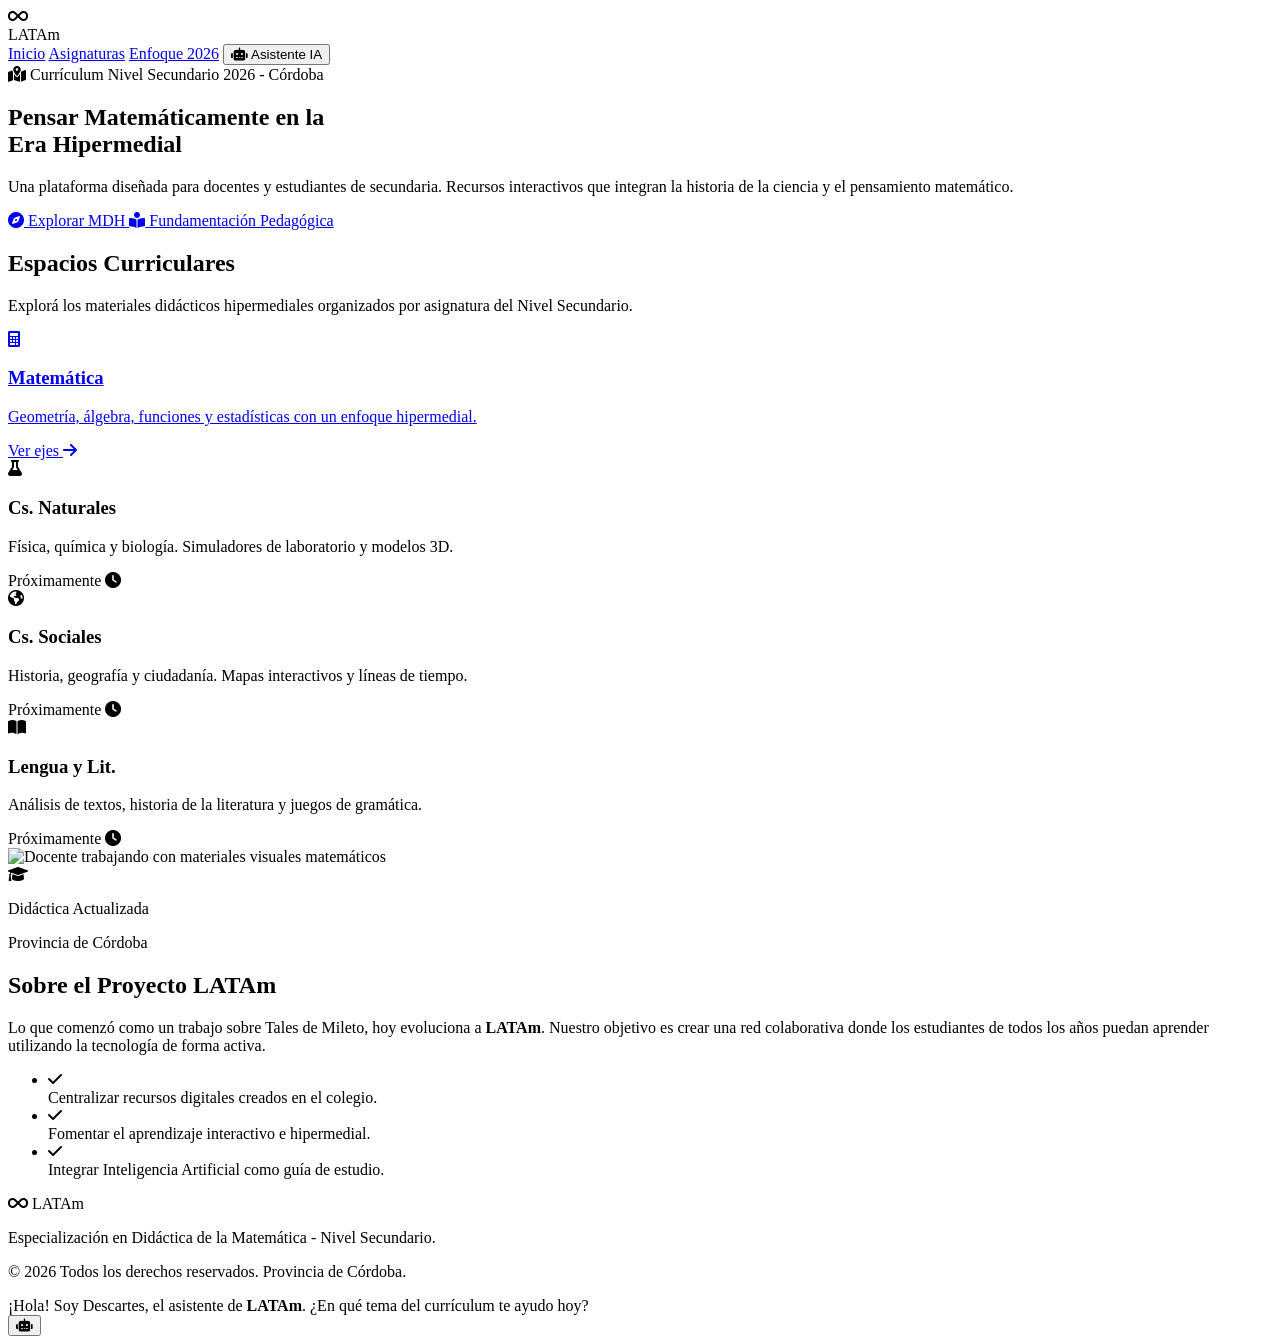
==== index.html @ 1d9d23b7 "Initial commit of LATAm project" ====
<!DOCTYPE html>
<html lang="es">
<head>
    <meta charset="UTF-8">
    <meta name="viewport" content="width=device-width, initial-scale=1.0">
    <title>LATAm - Didáctica de la Matemática 2026</title>
    <script src="https://cdn.tailwindcss.com"></script>
    <link href="https://cdnjs.cloudflare.com/ajax/libs/font-awesome/6.0.0/css/all.min.css" rel="stylesheet">
    <link href="https://fonts.googleapis.com/css2?family=Outfit:wght@400;600;700&family=Inter:wght@400;500&display=swap" rel="stylesheet">
    <script>
        tailwind.config = {
            theme: {
                extend: {
                    fontFamily: {
                        sans: ['Inter', 'sans-serif'],
                        heading: ['Outfit', 'sans-serif'],
                    },
                    colors: {
                        primary: '#6366f1', // Indigo custom
                        secondary: '#f43f5e', // Rose custom
                        dark: '#0f172a',
                        light: '#f8fafc'
                    }
                }
            }
        }
    </script>
    <style>
        html { scroll-behavior: smooth; }
        .glass-nav {
            background: transparent;
            border-bottom: 1px solid transparent;
            transition: all 0.3s ease;
        }
        .glass-nav.scrolled {
            background: rgba(255, 255, 255, 0.9);
            backdrop-filter: blur(12px);
            border-bottom: 1px solid rgba(0,0,0,0.05);
            box-shadow: 0 4px 6px -1px rgba(0, 0, 0, 0.05);
        }
        .chat-bubble {
            animation: float 3s ease-in-out infinite;
        }
        @keyframes float {
            0% { transform: translateY(0px); }
            50% { transform: translateY(-10px); }
            100% { transform: translateY(0px); }
        }
        /* Custom Scrollbar */
        ::-webkit-scrollbar { width: 8px; }
        ::-webkit-scrollbar-track { background: #f8fafc; }
        ::-webkit-scrollbar-thumb { background: #cbd5e1; border-radius: 4px; }
        ::-webkit-scrollbar-thumb:hover { background: #94a3b8; }
        
        /* Scroll Animations */
        .animate-on-scroll {
            opacity: 0;
            transform: translateY(20px);
            transition: opacity 0.7s ease-out, transform 0.7s ease-out;
        }
        .animate-on-scroll.is-visible {
            opacity: 1;
            transform: translateY(0);
        }
        .delay-100 { transition-delay: 100ms; }
        .delay-200 { transition-delay: 200ms; }
        .delay-300 { transition-delay: 300ms; }
    </style>
</head>
<body class="bg-slate-50 text-slate-800 font-sans antialiased">

    <!-- Navegación -->
    <nav class="fixed w-full z-50 glass-nav transition-all duration-300">
        <div class="max-w-7xl mx-auto px-4 sm:px-6 lg:px-8">
            <div class="flex justify-between h-20 items-center">
                <div class="flex-shrink-0 flex items-center gap-2 cursor-pointer">
                    <div class="w-10 h-10 bg-primary rounded-lg flex items-center justify-center text-white font-heading font-bold text-xl shadow-md">
                        <i class="fa-solid fa-infinity text-lg"></i>
                    </div>
                    <span class="font-heading font-bold text-2xl tracking-tight text-dark">LAT<span class="text-primary">Am</span></span>
                </div>
                <div class="hidden md:flex space-x-8 items-center">
                    <a href="#inicio" class="text-slate-600 hover:text-primary font-medium transition">Inicio</a>
                    <a href="#asignaturas" class="text-slate-600 hover:text-primary font-medium transition">Asignaturas</a>
                    <a href="#nosotros" class="text-slate-600 hover:text-primary font-medium transition">Enfoque 2026</a>
                    <button class="bg-primary hover:bg-primary/90 text-white px-5 py-2.5 rounded-full font-medium transition shadow-lg shadow-indigo-200/50 flex items-center gap-2">
                        <i class="fa-solid fa-robot"></i> Asistente IA
                    </button>
                </div>
            </div>
        </div>
    </nav>

    <!-- Hero Section -->
    <section id="inicio" class="pt-32 pb-20 lg:pt-40 lg:pb-28 bg-gradient-to-br from-indigo-50 via-white to-rose-50">
        <div class="max-w-7xl mx-auto px-4 sm:px-6 lg:px-8 text-center relative animate-on-scroll">
            <span class="inline-block py-1 px-4 rounded-full bg-indigo-100/80 text-primary font-semibold text-sm mb-6 border border-indigo-200 backdrop-blur-sm">
                <i class="fa-solid fa-map-location-dot mr-2"></i> Currículum Nivel Secundario 2026 - Córdoba
            </span>
            <h1 class="text-5xl md:text-7xl font-heading font-bold text-dark mb-6 leading-tight tracking-tight">
                Pensar Matemáticamente en la <br>
                <span class="text-transparent bg-clip-text bg-gradient-to-r from-primary to-secondary">Era Hipermedial</span>
            </h1>
            <p class="mt-6 text-lg md:text-xl text-slate-600 max-w-3xl mx-auto mb-10 leading-relaxed">
                Una plataforma diseñada para docentes y estudiantes de secundaria. Recursos interactivos que integran la historia de la ciencia y el pensamiento matemático.
            </p>
            <div class="flex flex-col sm:flex-row justify-center gap-4">
                <a href="#asignaturas" class="bg-primary text-white px-8 py-3.5 rounded-xl font-medium hover:bg-primary/90 transition-all shadow-xl shadow-primary/30 flex items-center justify-center gap-2 hover:-translate-y-0.5">
                    <i class="fa-solid fa-compass"></i> Explorar MDH
                </a>
                <a href="#nosotros" class="bg-white text-slate-700 border border-slate-200 px-8 py-3.5 rounded-xl font-medium hover:bg-slate-50 transition-all shadow-sm flex items-center justify-center gap-2 hover:-translate-y-0.5">
                    <i class="fa-solid fa-book-open-reader"></i> Fundamentación Pedagógica
                </a>
            </div>
        </div>
    </section>

    <!-- Espacios Curriculares Grid -->
    <section id="asignaturas" class="py-24 bg-white relative">
        <div class="absolute top-0 left-0 w-full h-full bg-[radial-gradient(#e5e7eb_1px,transparent_1px)] [background-size:16px_16px] opacity-30"></div>
        <div class="max-w-7xl mx-auto px-4 sm:px-6 lg:px-8 relative z-10">
            <div class="text-center mb-16 animate-on-scroll">
                <h2 class="text-3xl md:text-4xl font-heading font-bold text-dark mb-4">Espacios Curriculares</h2>
                <p class="text-slate-600 max-w-2xl mx-auto text-lg">Explorá los materiales didácticos hipermediales organizados por asignatura del Nivel Secundario.</p>
            </div>
            
            <div class="grid grid-cols-1 md:grid-cols-2 lg:grid-cols-4 gap-6">
                <!-- Card 1: Matemática -->
                <a href="matematica.html" class="block group bg-white rounded-2xl border border-slate-200 p-6 hover:shadow-2xl hover:shadow-indigo-500/10 transition-all duration-300 hover:-translate-y-1 animate-on-scroll">
                    <div class="w-14 h-14 bg-indigo-50 text-primary rounded-2xl flex items-center justify-center text-2xl mb-4 group-hover:scale-110 group-hover:rotate-3 transition-transform">
                        <i class="fa-solid fa-calculator"></i>
                    </div>
                    <h3 class="text-xl font-heading font-bold text-dark mb-2">Matemática</h3>
                    <p class="text-slate-600 mb-4 text-sm leading-relaxed">Geometría, álgebra, funciones y estadísticas con un enfoque hipermedial.</p>
                    <span class="text-primary font-semibold text-sm flex items-center gap-1 group-hover:gap-2 transition-all">Ver ejes <i class="fa-solid fa-arrow-right"></i></span>
                </a>

                <!-- Card 2: Ciencias Naturales -->
                <div class="block group bg-white rounded-2xl border border-slate-200 p-6 hover:shadow-2xl hover:shadow-emerald-500/10 transition-all duration-300 hover:-translate-y-1 cursor-pointer animate-on-scroll delay-100">
                    <div class="w-14 h-14 bg-emerald-50 text-emerald-600 rounded-2xl flex items-center justify-center text-2xl mb-4 group-hover:scale-110 group-hover:rotate-3 transition-transform">
                        <i class="fa-solid fa-flask"></i>
                    </div>
                    <h3 class="text-xl font-heading font-bold text-dark mb-2">Cs. Naturales</h3>
                    <p class="text-slate-600 mb-4 text-sm leading-relaxed">Física, química y biología. Simuladores de laboratorio y modelos 3D.</p>
                    <span class="text-emerald-600 font-semibold text-sm flex items-center gap-1 group-hover:gap-2 transition-all">Próximamente <i class="fa-solid fa-clock"></i></span>
                </div>

                <!-- Card 3: Ciencias Sociales -->
                <div class="block group bg-white rounded-2xl border border-slate-200 p-6 hover:shadow-2xl hover:shadow-amber-500/10 transition-all duration-300 hover:-translate-y-1 cursor-pointer animate-on-scroll delay-200">
                    <div class="w-14 h-14 bg-amber-50 text-amber-600 rounded-2xl flex items-center justify-center text-2xl mb-4 group-hover:scale-110 group-hover:rotate-3 transition-transform">
                        <i class="fa-solid fa-earth-americas"></i>
                    </div>
                    <h3 class="text-xl font-heading font-bold text-dark mb-2">Cs. Sociales</h3>
                    <p class="text-slate-600 mb-4 text-sm leading-relaxed">Historia, geografía y ciudadanía. Mapas interactivos y líneas de tiempo.</p>
                    <span class="text-amber-600 font-semibold text-sm flex items-center gap-1 group-hover:gap-2 transition-all">Próximamente <i class="fa-solid fa-clock"></i></span>
                </div>

                <!-- Card 4: Lengua y Literatura -->
                <div class="block group bg-white rounded-2xl border border-slate-200 p-6 hover:shadow-2xl hover:shadow-rose-500/10 transition-all duration-300 hover:-translate-y-1 cursor-pointer animate-on-scroll delay-300">
                    <div class="w-14 h-14 bg-rose-50 text-secondary rounded-2xl flex items-center justify-center text-2xl mb-4 group-hover:scale-110 group-hover:rotate-3 transition-transform">
                        <i class="fa-solid fa-book-open"></i>
                    </div>
                    <h3 class="text-xl font-heading font-bold text-dark mb-2">Lengua y Lit.</h3>
                    <p class="text-slate-600 mb-4 text-sm leading-relaxed">Análisis de textos, historia de la literatura y juegos de gramática.</p>
                    <span class="text-secondary font-semibold text-sm flex items-center gap-1 group-hover:gap-2 transition-all">Próximamente <i class="fa-solid fa-clock"></i></span>
                </div>
            </div>
        </div>
    </section>

    <!-- Nosotros Section -->
    <section id="nosotros" class="py-24 bg-slate-50 border-t border-b border-slate-200">
        <div class="max-w-7xl mx-auto px-4 sm:px-6 lg:px-8">
            <div class="flex flex-col lg:flex-row items-center gap-16">
                <div class="lg:w-1/2 animate-on-scroll">
                    <div class="relative">
                        <img src="https://images.unsplash.com/photo-1596496050827-8299e0220de1?ixlib=rb-4.0.3&auto=format&fit=crop&w=800&q=80" alt="Docente trabajando con materiales visuales matemáticos" class="rounded-2xl shadow-2xl border-4 border-white">
                        <div class="absolute -bottom-6 -right-6 bg-white p-6 rounded-2xl shadow-xl border border-slate-100">
                            <div class="flex items-center gap-4">
                                <div class="text-secondary text-4xl"><i class="fa-solid fa-graduation-cap"></i></div>
                                <div>
                                    <p class="font-heading font-bold text-dark text-lg">Didáctica Actualizada</p>
                                    <p class="text-slate-500 text-sm">Provincia de Córdoba</p>
                                </div>
                            </div>
                        </div>
                    </div>
                </div>
                <div class="lg:w-1/2 animate-on-scroll delay-200">
                    <h2 class="text-3xl md:text-4xl font-heading font-bold text-dark mb-6">Sobre el Proyecto LATAm</h2>
                    <p class="text-slate-600 mb-6 text-lg leading-relaxed">
                        Lo que comenzó como un trabajo sobre Tales de Mileto, hoy evoluciona a <strong>LATAm</strong>. Nuestro objetivo es crear una red colaborativa donde los estudiantes de todos los años puedan aprender utilizando la tecnología de forma activa.
                    </p>
                    <ul class="space-y-4 mb-8">
                        <li class="flex items-start gap-3">
                            <div class="mt-1 w-6 h-6 rounded-full bg-primary/10 flex items-center justify-center flex-shrink-0">
                                <i class="fa-solid fa-check text-primary text-xs"></i>
                            </div>
                            <span class="text-slate-700">Centralizar recursos digitales creados en el colegio.</span>
                        </li>
                        <li class="flex items-start gap-3">
                            <div class="mt-1 w-6 h-6 rounded-full bg-primary/10 flex items-center justify-center flex-shrink-0">
                                <i class="fa-solid fa-check text-primary text-xs"></i>
                            </div>
                            <span class="text-slate-700">Fomentar el aprendizaje interactivo e hipermedial.</span>
                        </li>
                        <li class="flex items-start gap-3">
                            <div class="mt-1 w-6 h-6 rounded-full bg-primary/10 flex items-center justify-center flex-shrink-0">
                                <i class="fa-solid fa-check text-primary text-xs"></i>
                            </div>
                            <span class="text-slate-700">Integrar Inteligencia Artificial como guía de estudio.</span>
                        </li>
                    </ul>
                </div>
            </div>
        </div>
    </section>

    <!-- Footer -->
    <footer class="bg-dark text-slate-400 py-12 border-t border-slate-800">
        <div class="max-w-7xl mx-auto px-4 sm:px-6 lg:px-8 text-center">
            <div class="flex justify-center items-center gap-2 mb-4">
                <i class="fa-solid fa-infinity text-primary text-xl"></i>
                <span class="font-heading font-bold text-xl text-white">LAT<span class="text-primary">Am</span></span>
            </div>
            <p class="mb-4">Especialización en Didáctica de la Matemática - Nivel Secundario.</p>
            <p class="text-sm text-slate-500">© 2026 Todos los derechos reservados. Provincia de Córdoba.</p>
        </div>
    </footer>

    <!-- Floating AI Widget -->
    <div class="fixed bottom-6 right-6 flex flex-col items-end z-50 chat-bubble">
        <div id="chat-msg" class="bg-white p-4 rounded-2xl shadow-xl mb-3 text-sm font-medium text-slate-700 border border-slate-100 max-w-xs relative leading-relaxed transition-all duration-300 origin-bottom-right">
            ¡Hola! Soy Descartes, el asistente de <strong>LATAm</strong>. ¿En qué tema del currículum te ayudo hoy?
            <div class="absolute -bottom-2 right-6 w-4 h-4 bg-white border-b border-r border-slate-100 transform rotate-45"></div>
        </div>
        <button id="chat-btn" class="w-14 h-14 bg-gradient-to-tr from-primary to-secondary rounded-full flex items-center justify-center text-white text-2xl shadow-xl hover:scale-110 transition-transform hover:shadow-primary/40 focus:outline-none">
            <i class="fa-solid fa-robot"></i>
        </button>
    </div>

    <script>
        // Intersection Observer for scroll animations
        const observerOptions = { root: null, rootMargin: '0px', threshold: 0.1 };
        const observer = new IntersectionObserver((entries, obs) => {
            entries.forEach(entry => {
                if (entry.isIntersecting) {
                    entry.target.classList.add('is-visible');
                    obs.unobserve(entry.target);
                }
            });
        }, observerOptions);
        document.querySelectorAll('.animate-on-scroll').forEach(el => observer.observe(el));

        // Navbar Scroll Effect
        const navbar = document.querySelector('.glass-nav');
        window.addEventListener('scroll', () => {
            if (window.scrollY > 20) navbar.classList.add('scrolled');
            else navbar.classList.remove('scrolled');
        });

        // Toggle Chat Bubble
        const chatBtn = document.getElementById('chat-btn');
        const chatMsg = document.getElementById('chat-msg');
        if(chatBtn && chatMsg) {
            chatBtn.addEventListener('click', () => {
                chatMsg.classList.toggle('opacity-0');
                chatMsg.classList.toggle('scale-0');
                chatMsg.classList.toggle('pointer-events-none');
            });
        }
    </script>
</body>
</html>
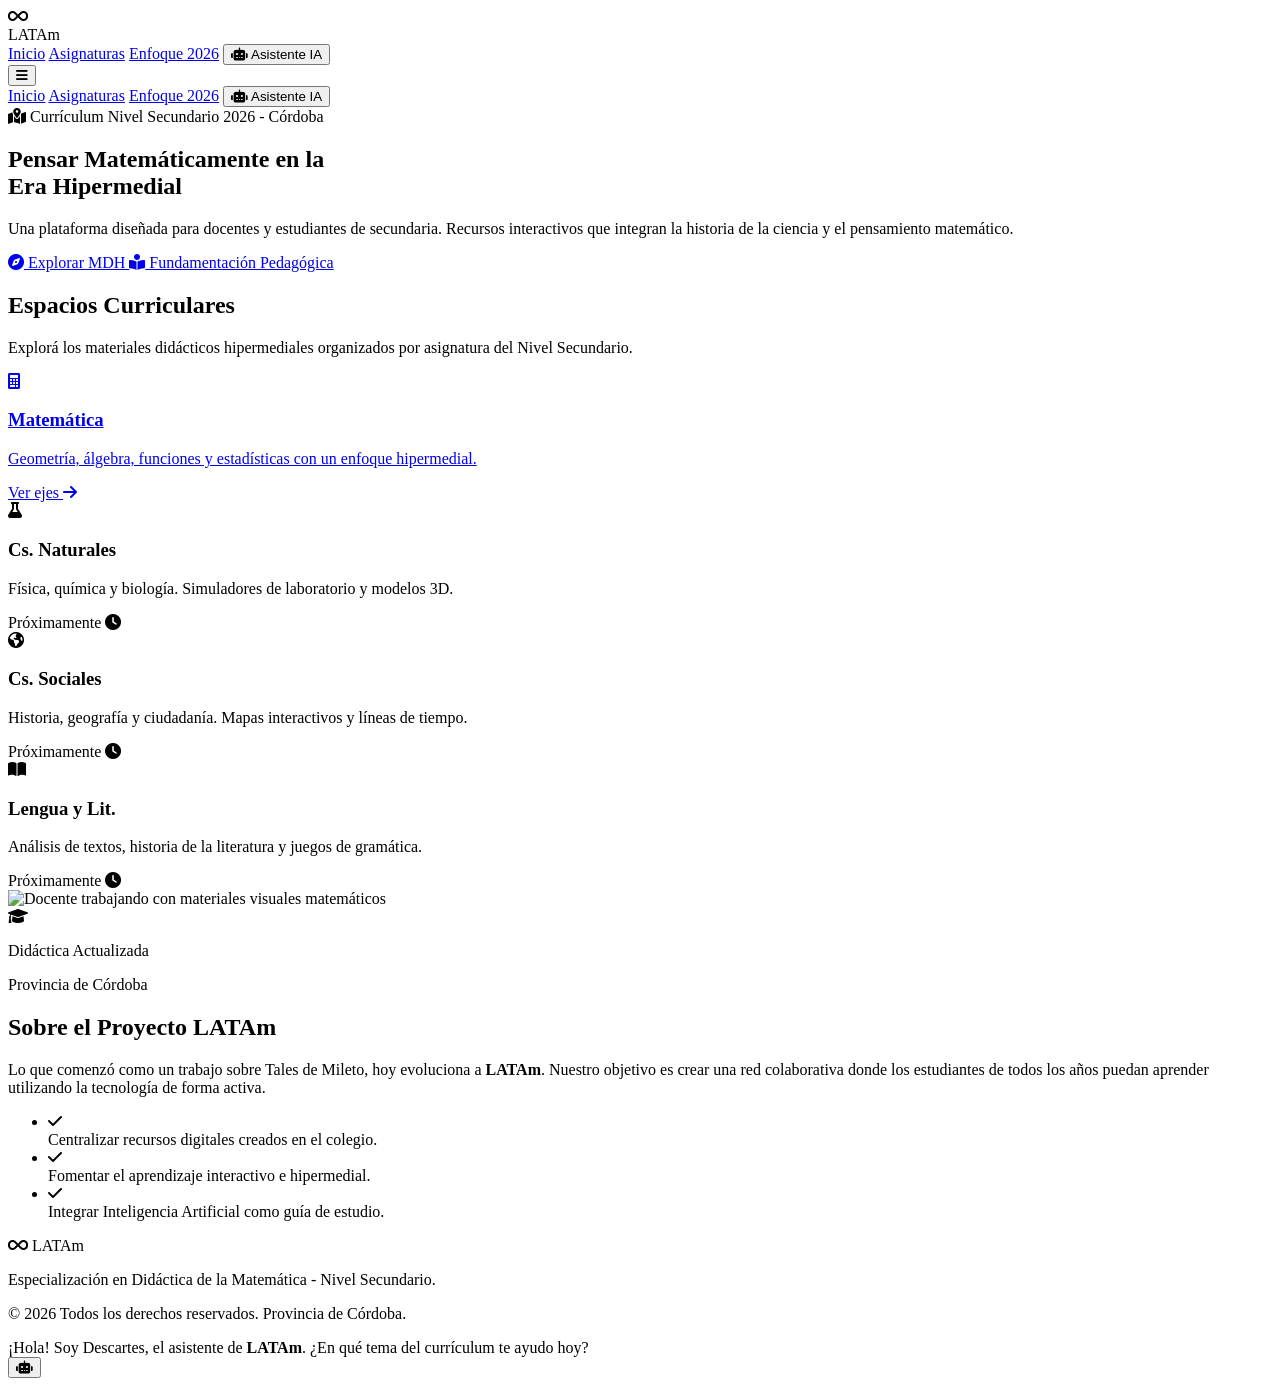
==== commit b799e8c4: "Fix UI: correcciones en cierre de etiquetas HTML y estilos dark mode del chatbot en Arquimedes" ====
--- a/index.html
+++ b/index.html
@@ -1,12 +1,14 @@
 <!DOCTYPE html>
 <html lang="es">
+
 <head>
     <meta charset="UTF-8">
     <meta name="viewport" content="width=device-width, initial-scale=1.0">
     <title>LATAm - Didáctica de la Matemática 2026</title>
     <script src="https://cdn.tailwindcss.com"></script>
     <link href="https://cdnjs.cloudflare.com/ajax/libs/font-awesome/6.0.0/css/all.min.css" rel="stylesheet">
-    <link href="https://fonts.googleapis.com/css2?family=Outfit:wght@400;600;700&family=Inter:wght@400;500&display=swap" rel="stylesheet">
+    <link href="https://fonts.googleapis.com/css2?family=Outfit:wght@400;600;700&family=Inter:wght@400;500&display=swap"
+        rel="stylesheet">
     <script>
         tailwind.config = {
             theme: {
@@ -26,47 +28,85 @@
         }
     </script>
     <style>
-        html { scroll-behavior: smooth; }
+        html {
+            scroll-behavior: smooth;
+        }
+
         .glass-nav {
             background: transparent;
             border-bottom: 1px solid transparent;
             transition: all 0.3s ease;
         }
+
         .glass-nav.scrolled {
             background: rgba(255, 255, 255, 0.9);
             backdrop-filter: blur(12px);
-            border-bottom: 1px solid rgba(0,0,0,0.05);
+            border-bottom: 1px solid rgba(0, 0, 0, 0.05);
             box-shadow: 0 4px 6px -1px rgba(0, 0, 0, 0.05);
         }
+
         .chat-bubble {
             animation: float 3s ease-in-out infinite;
         }
+
         @keyframes float {
-            0% { transform: translateY(0px); }
-            50% { transform: translateY(-10px); }
-            100% { transform: translateY(0px); }
-        }
+            0% {
+                transform: translateY(0px);
+            }
+
+            50% {
+                transform: translateY(-10px);
+            }
+
+            100% {
+                transform: translateY(0px);
+            }
+        }
+
         /* Custom Scrollbar */
-        ::-webkit-scrollbar { width: 8px; }
-        ::-webkit-scrollbar-track { background: #f8fafc; }
-        ::-webkit-scrollbar-thumb { background: #cbd5e1; border-radius: 4px; }
-        ::-webkit-scrollbar-thumb:hover { background: #94a3b8; }
-        
+        ::-webkit-scrollbar {
+            width: 8px;
+        }
+
+        ::-webkit-scrollbar-track {
+            background: #f8fafc;
+        }
+
+        ::-webkit-scrollbar-thumb {
+            background: #cbd5e1;
+            border-radius: 4px;
+        }
+
+        ::-webkit-scrollbar-thumb:hover {
+            background: #94a3b8;
+        }
+
         /* Scroll Animations */
         .animate-on-scroll {
             opacity: 0;
             transform: translateY(20px);
             transition: opacity 0.7s ease-out, transform 0.7s ease-out;
         }
+
         .animate-on-scroll.is-visible {
             opacity: 1;
             transform: translateY(0);
         }
-        .delay-100 { transition-delay: 100ms; }
-        .delay-200 { transition-delay: 200ms; }
-        .delay-300 { transition-delay: 300ms; }
+
+        .delay-100 {
+            transition-delay: 100ms;
+        }
+
+        .delay-200 {
+            transition-delay: 200ms;
+        }
+
+        .delay-300 {
+            transition-delay: 300ms;
+        }
     </style>
 </head>
+
 <body class="bg-slate-50 text-slate-800 font-sans antialiased">
 
     <!-- Navegación -->
@@ -74,41 +114,67 @@
         <div class="max-w-7xl mx-auto px-4 sm:px-6 lg:px-8">
             <div class="flex justify-between h-20 items-center">
                 <div class="flex-shrink-0 flex items-center gap-2 cursor-pointer">
-                    <div class="w-10 h-10 bg-primary rounded-lg flex items-center justify-center text-white font-heading font-bold text-xl shadow-md">
+                    <div
+                        class="w-10 h-10 bg-primary rounded-lg flex items-center justify-center text-white font-heading font-bold text-xl shadow-md">
                         <i class="fa-solid fa-infinity text-lg"></i>
                     </div>
-                    <span class="font-heading font-bold text-2xl tracking-tight text-dark">LAT<span class="text-primary">Am</span></span>
+                    <span class="font-heading font-bold text-2xl tracking-tight text-dark">LAT<span
+                            class="text-primary">Am</span></span>
                 </div>
                 <div class="hidden md:flex space-x-8 items-center">
                     <a href="#inicio" class="text-slate-600 hover:text-primary font-medium transition">Inicio</a>
-                    <a href="#asignaturas" class="text-slate-600 hover:text-primary font-medium transition">Asignaturas</a>
-                    <a href="#nosotros" class="text-slate-600 hover:text-primary font-medium transition">Enfoque 2026</a>
-                    <button class="bg-primary hover:bg-primary/90 text-white px-5 py-2.5 rounded-full font-medium transition shadow-lg shadow-indigo-200/50 flex items-center gap-2">
+                    <a href="#asignaturas"
+                        class="text-slate-600 hover:text-primary font-medium transition">Asignaturas</a>
+                    <a href="#nosotros" class="text-slate-600 hover:text-primary font-medium transition">Enfoque
+                        2026</a>
+                    <button
+                        class="bg-primary hover:bg-primary/90 text-white px-5 py-2.5 rounded-full font-medium transition shadow-lg shadow-indigo-200/50 flex items-center gap-2">
                         <i class="fa-solid fa-robot"></i> Asistente IA
                     </button>
                 </div>
+                <!-- Botón de Menú Móvil (Hamburger) -->
+                <div class="flex items-center md:hidden">
+                    <button id="mobile-menu-toggle" class="text-slate-600 hover:text-primary focus:outline-none p-2" aria-label="Abrir menú">
+                        <i class="fa-solid fa-bars text-2xl"></i>
+                    </button>
+                </div>
+            </div>
+        </div>
+        <!-- Menú Móvil Desplegable -->
+        <div id="mobile-menu" class="hidden md:hidden transition-all duration-300 ease-in-out">
+            <div class="px-4 pt-2 pb-4 space-y-3 bg-white/95 backdrop-blur-md border-b border-slate-100 shadow-lg">
+                <a href="#inicio" class="block px-3 py-2 rounded-lg text-base font-medium text-slate-600 hover:text-primary hover:bg-indigo-50/50 transition">Inicio</a>
+                <a href="#asignaturas" class="block px-3 py-2 rounded-lg text-base font-medium text-slate-600 hover:text-primary hover:bg-indigo-50/50 transition">Asignaturas</a>
+                <a href="#nosotros" class="block px-3 py-2 rounded-lg text-base font-medium text-slate-600 hover:text-primary hover:bg-indigo-50/50 transition">Enfoque 2026</a>
+                <button id="mobile-chat-btn-nav" class="w-full text-left bg-primary hover:bg-primary/90 text-white px-5 py-2.5 rounded-full font-medium transition shadow-lg shadow-indigo-200/50 flex items-center justify-center gap-2">
+                    <i class="fa-solid fa-robot"></i> Asistente IA
+                </button>
             </div>
         </div>
     </nav>
-
     <!-- Hero Section -->
     <section id="inicio" class="pt-32 pb-20 lg:pt-40 lg:pb-28 bg-gradient-to-br from-indigo-50 via-white to-rose-50">
         <div class="max-w-7xl mx-auto px-4 sm:px-6 lg:px-8 text-center relative animate-on-scroll">
-            <span class="inline-block py-1 px-4 rounded-full bg-indigo-100/80 text-primary font-semibold text-sm mb-6 border border-indigo-200 backdrop-blur-sm">
+            <span
+                class="inline-block py-1 px-4 rounded-full bg-indigo-100/80 text-primary font-semibold text-sm mb-6 border border-indigo-200 backdrop-blur-sm">
                 <i class="fa-solid fa-map-location-dot mr-2"></i> Currículum Nivel Secundario 2026 - Córdoba
             </span>
             <h1 class="text-5xl md:text-7xl font-heading font-bold text-dark mb-6 leading-tight tracking-tight">
                 Pensar Matemáticamente en la <br>
-                <span class="text-transparent bg-clip-text bg-gradient-to-r from-primary to-secondary">Era Hipermedial</span>
+                <span class="text-transparent bg-clip-text bg-gradient-to-r from-primary to-secondary">Era
+                    Hipermedial</span>
             </h1>
             <p class="mt-6 text-lg md:text-xl text-slate-600 max-w-3xl mx-auto mb-10 leading-relaxed">
-                Una plataforma diseñada para docentes y estudiantes de secundaria. Recursos interactivos que integran la historia de la ciencia y el pensamiento matemático.
+                Una plataforma diseñada para docentes y estudiantes de secundaria. Recursos interactivos que integran la
+                historia de la ciencia y el pensamiento matemático.
             </p>
             <div class="flex flex-col sm:flex-row justify-center gap-4">
-                <a href="#asignaturas" class="bg-primary text-white px-8 py-3.5 rounded-xl font-medium hover:bg-primary/90 transition-all shadow-xl shadow-primary/30 flex items-center justify-center gap-2 hover:-translate-y-0.5">
+                <a href="#asignaturas"
+                    class="bg-primary text-white px-8 py-3.5 rounded-xl font-medium hover:bg-primary/90 transition-all shadow-xl shadow-primary/30 flex items-center justify-center gap-2 hover:-translate-y-0.5">
                     <i class="fa-solid fa-compass"></i> Explorar MDH
                 </a>
-                <a href="#nosotros" class="bg-white text-slate-700 border border-slate-200 px-8 py-3.5 rounded-xl font-medium hover:bg-slate-50 transition-all shadow-sm flex items-center justify-center gap-2 hover:-translate-y-0.5">
+                <a href="#nosotros"
+                    class="bg-white text-slate-700 border border-slate-200 px-8 py-3.5 rounded-xl font-medium hover:bg-slate-50 transition-all shadow-sm flex items-center justify-center gap-2 hover:-translate-y-0.5">
                     <i class="fa-solid fa-book-open-reader"></i> Fundamentación Pedagógica
                 </a>
             </div>
@@ -117,52 +183,75 @@
 
     <!-- Espacios Curriculares Grid -->
     <section id="asignaturas" class="py-24 bg-white relative">
-        <div class="absolute top-0 left-0 w-full h-full bg-[radial-gradient(#e5e7eb_1px,transparent_1px)] [background-size:16px_16px] opacity-30"></div>
+        <div
+            class="absolute top-0 left-0 w-full h-full bg-[radial-gradient(#e5e7eb_1px,transparent_1px)] [background-size:16px_16px] opacity-30">
+        </div>
         <div class="max-w-7xl mx-auto px-4 sm:px-6 lg:px-8 relative z-10">
             <div class="text-center mb-16 animate-on-scroll">
                 <h2 class="text-3xl md:text-4xl font-heading font-bold text-dark mb-4">Espacios Curriculares</h2>
-                <p class="text-slate-600 max-w-2xl mx-auto text-lg">Explorá los materiales didácticos hipermediales organizados por asignatura del Nivel Secundario.</p>
-            </div>
-            
+                <p class="text-slate-600 max-w-2xl mx-auto text-lg">Explorá los materiales didácticos hipermediales
+                    organizados por asignatura del Nivel Secundario.</p>
+            </div>
+
             <div class="grid grid-cols-1 md:grid-cols-2 lg:grid-cols-4 gap-6">
                 <!-- Card 1: Matemática -->
-                <a href="matematica.html" class="block group bg-white rounded-2xl border border-slate-200 p-6 hover:shadow-2xl hover:shadow-indigo-500/10 transition-all duration-300 hover:-translate-y-1 animate-on-scroll">
-                    <div class="w-14 h-14 bg-indigo-50 text-primary rounded-2xl flex items-center justify-center text-2xl mb-4 group-hover:scale-110 group-hover:rotate-3 transition-transform">
+                <a href="matematica.html"
+                    class="block group bg-white rounded-2xl border border-slate-200 p-6 hover:shadow-2xl hover:shadow-indigo-500/10 transition-all duration-300 hover:-translate-y-1 animate-on-scroll">
+                    <div
+                        class="w-14 h-14 bg-indigo-50 text-primary rounded-2xl flex items-center justify-center text-2xl mb-4 group-hover:scale-110 group-hover:rotate-3 transition-transform">
                         <i class="fa-solid fa-calculator"></i>
                     </div>
                     <h3 class="text-xl font-heading font-bold text-dark mb-2">Matemática</h3>
-                    <p class="text-slate-600 mb-4 text-sm leading-relaxed">Geometría, álgebra, funciones y estadísticas con un enfoque hipermedial.</p>
-                    <span class="text-primary font-semibold text-sm flex items-center gap-1 group-hover:gap-2 transition-all">Ver ejes <i class="fa-solid fa-arrow-right"></i></span>
+                    <p class="text-slate-600 mb-4 text-sm leading-relaxed">Geometría, álgebra, funciones y estadísticas
+                        con un enfoque hipermedial.</p>
+                    <span
+                        class="text-primary font-semibold text-sm flex items-center gap-1 group-hover:gap-2 transition-all">Ver
+                        ejes <i class="fa-solid fa-arrow-right"></i></span>
                 </a>
 
                 <!-- Card 2: Ciencias Naturales -->
-                <div class="block group bg-white rounded-2xl border border-slate-200 p-6 hover:shadow-2xl hover:shadow-emerald-500/10 transition-all duration-300 hover:-translate-y-1 cursor-pointer animate-on-scroll delay-100">
-                    <div class="w-14 h-14 bg-emerald-50 text-emerald-600 rounded-2xl flex items-center justify-center text-2xl mb-4 group-hover:scale-110 group-hover:rotate-3 transition-transform">
+                <div
+                    class="block group bg-white rounded-2xl border border-slate-200 p-6 hover:shadow-2xl hover:shadow-emerald-500/10 transition-all duration-300 hover:-translate-y-1 cursor-pointer animate-on-scroll delay-100">
+                    <div
+                        class="w-14 h-14 bg-emerald-50 text-emerald-600 rounded-2xl flex items-center justify-center text-2xl mb-4 group-hover:scale-110 group-hover:rotate-3 transition-transform">
                         <i class="fa-solid fa-flask"></i>
                     </div>
                     <h3 class="text-xl font-heading font-bold text-dark mb-2">Cs. Naturales</h3>
-                    <p class="text-slate-600 mb-4 text-sm leading-relaxed">Física, química y biología. Simuladores de laboratorio y modelos 3D.</p>
-                    <span class="text-emerald-600 font-semibold text-sm flex items-center gap-1 group-hover:gap-2 transition-all">Próximamente <i class="fa-solid fa-clock"></i></span>
+                    <p class="text-slate-600 mb-4 text-sm leading-relaxed">Física, química y biología. Simuladores de
+                        laboratorio y modelos 3D.</p>
+                    <span
+                        class="text-emerald-600 font-semibold text-sm flex items-center gap-1 group-hover:gap-2 transition-all">Próximamente
+                        <i class="fa-solid fa-clock"></i></span>
                 </div>
 
                 <!-- Card 3: Ciencias Sociales -->
-                <div class="block group bg-white rounded-2xl border border-slate-200 p-6 hover:shadow-2xl hover:shadow-amber-500/10 transition-all duration-300 hover:-translate-y-1 cursor-pointer animate-on-scroll delay-200">
-                    <div class="w-14 h-14 bg-amber-50 text-amber-600 rounded-2xl flex items-center justify-center text-2xl mb-4 group-hover:scale-110 group-hover:rotate-3 transition-transform">
+                <div
+                    class="block group bg-white rounded-2xl border border-slate-200 p-6 hover:shadow-2xl hover:shadow-amber-500/10 transition-all duration-300 hover:-translate-y-1 cursor-pointer animate-on-scroll delay-200">
+                    <div
+                        class="w-14 h-14 bg-amber-50 text-amber-600 rounded-2xl flex items-center justify-center text-2xl mb-4 group-hover:scale-110 group-hover:rotate-3 transition-transform">
                         <i class="fa-solid fa-earth-americas"></i>
                     </div>
                     <h3 class="text-xl font-heading font-bold text-dark mb-2">Cs. Sociales</h3>
-                    <p class="text-slate-600 mb-4 text-sm leading-relaxed">Historia, geografía y ciudadanía. Mapas interactivos y líneas de tiempo.</p>
-                    <span class="text-amber-600 font-semibold text-sm flex items-center gap-1 group-hover:gap-2 transition-all">Próximamente <i class="fa-solid fa-clock"></i></span>
+                    <p class="text-slate-600 mb-4 text-sm leading-relaxed">Historia, geografía y ciudadanía. Mapas
+                        interactivos y líneas de tiempo.</p>
+                    <span
+                        class="text-amber-600 font-semibold text-sm flex items-center gap-1 group-hover:gap-2 transition-all">Próximamente
+                        <i class="fa-solid fa-clock"></i></span>
                 </div>
 
                 <!-- Card 4: Lengua y Literatura -->
-                <div class="block group bg-white rounded-2xl border border-slate-200 p-6 hover:shadow-2xl hover:shadow-rose-500/10 transition-all duration-300 hover:-translate-y-1 cursor-pointer animate-on-scroll delay-300">
-                    <div class="w-14 h-14 bg-rose-50 text-secondary rounded-2xl flex items-center justify-center text-2xl mb-4 group-hover:scale-110 group-hover:rotate-3 transition-transform">
+                <div
+                    class="block group bg-white rounded-2xl border border-slate-200 p-6 hover:shadow-2xl hover:shadow-rose-500/10 transition-all duration-300 hover:-translate-y-1 cursor-pointer animate-on-scroll delay-300">
+                    <div
+                        class="w-14 h-14 bg-rose-50 text-secondary rounded-2xl flex items-center justify-center text-2xl mb-4 group-hover:scale-110 group-hover:rotate-3 transition-transform">
                         <i class="fa-solid fa-book-open"></i>
                     </div>
                     <h3 class="text-xl font-heading font-bold text-dark mb-2">Lengua y Lit.</h3>
-                    <p class="text-slate-600 mb-4 text-sm leading-relaxed">Análisis de textos, historia de la literatura y juegos de gramática.</p>
-                    <span class="text-secondary font-semibold text-sm flex items-center gap-1 group-hover:gap-2 transition-all">Próximamente <i class="fa-solid fa-clock"></i></span>
+                    <p class="text-slate-600 mb-4 text-sm leading-relaxed">Análisis de textos, historia de la literatura
+                        y juegos de gramática.</p>
+                    <span
+                        class="text-secondary font-semibold text-sm flex items-center gap-1 group-hover:gap-2 transition-all">Próximamente
+                        <i class="fa-solid fa-clock"></i></span>
                 </div>
             </div>
         </div>
@@ -174,8 +263,11 @@
             <div class="flex flex-col lg:flex-row items-center gap-16">
                 <div class="lg:w-1/2 animate-on-scroll">
                     <div class="relative">
-                        <img src="https://images.unsplash.com/photo-1596496050827-8299e0220de1?ixlib=rb-4.0.3&auto=format&fit=crop&w=800&q=80" alt="Docente trabajando con materiales visuales matemáticos" class="rounded-2xl shadow-2xl border-4 border-white">
-                        <div class="absolute -bottom-6 -right-6 bg-white p-6 rounded-2xl shadow-xl border border-slate-100">
+                        <img src="https://images.unsplash.com/photo-1596496050827-8299e0220de1?ixlib=rb-4.0.3&auto=format&fit=crop&w=800&q=80"
+                            alt="Docente trabajando con materiales visuales matemáticos"
+                            class="w-full h-auto rounded-2xl shadow-2xl border-4 border-white">
+                        <div
+                            class="absolute right-2 bottom-2 md:-right-6 md:-bottom-6 bg-white p-6 rounded-2xl shadow-xl border border-slate-100">
                             <div class="flex items-center gap-4">
                                 <div class="text-secondary text-4xl"><i class="fa-solid fa-graduation-cap"></i></div>
                                 <div>
@@ -189,23 +281,28 @@
                 <div class="lg:w-1/2 animate-on-scroll delay-200">
                     <h2 class="text-3xl md:text-4xl font-heading font-bold text-dark mb-6">Sobre el Proyecto LATAm</h2>
                     <p class="text-slate-600 mb-6 text-lg leading-relaxed">
-                        Lo que comenzó como un trabajo sobre Tales de Mileto, hoy evoluciona a <strong>LATAm</strong>. Nuestro objetivo es crear una red colaborativa donde los estudiantes de todos los años puedan aprender utilizando la tecnología de forma activa.
+                        Lo que comenzó como un trabajo sobre Tales de Mileto, hoy evoluciona a <strong>LATAm</strong>.
+                        Nuestro objetivo es crear una red colaborativa donde los estudiantes de todos los años puedan
+                        aprender utilizando la tecnología de forma activa.
                     </p>
                     <ul class="space-y-4 mb-8">
                         <li class="flex items-start gap-3">
-                            <div class="mt-1 w-6 h-6 rounded-full bg-primary/10 flex items-center justify-center flex-shrink-0">
+                            <div
+                                class="mt-1 w-6 h-6 rounded-full bg-primary/10 flex items-center justify-center flex-shrink-0">
                                 <i class="fa-solid fa-check text-primary text-xs"></i>
                             </div>
                             <span class="text-slate-700">Centralizar recursos digitales creados en el colegio.</span>
                         </li>
                         <li class="flex items-start gap-3">
-                            <div class="mt-1 w-6 h-6 rounded-full bg-primary/10 flex items-center justify-center flex-shrink-0">
+                            <div
+                                class="mt-1 w-6 h-6 rounded-full bg-primary/10 flex items-center justify-center flex-shrink-0">
                                 <i class="fa-solid fa-check text-primary text-xs"></i>
                             </div>
                             <span class="text-slate-700">Fomentar el aprendizaje interactivo e hipermedial.</span>
                         </li>
                         <li class="flex items-start gap-3">
-                            <div class="mt-1 w-6 h-6 rounded-full bg-primary/10 flex items-center justify-center flex-shrink-0">
+                            <div
+                                class="mt-1 w-6 h-6 rounded-full bg-primary/10 flex items-center justify-center flex-shrink-0">
                                 <i class="fa-solid fa-check text-primary text-xs"></i>
                             </div>
                             <span class="text-slate-700">Integrar Inteligencia Artificial como guía de estudio.</span>
@@ -230,11 +327,15 @@
 
     <!-- Floating AI Widget -->
     <div class="fixed bottom-6 right-6 flex flex-col items-end z-50 chat-bubble">
-        <div id="chat-msg" class="bg-white p-4 rounded-2xl shadow-xl mb-3 text-sm font-medium text-slate-700 border border-slate-100 max-w-xs relative leading-relaxed transition-all duration-300 origin-bottom-right">
+        <div id="chat-msg"
+            class="bg-white p-4 rounded-2xl shadow-xl mb-3 text-sm font-medium text-slate-700 border border-slate-100 max-w-[calc(100vw-3.5rem)] sm:max-w-xs relative leading-relaxed transition-all duration-300 origin-bottom-right">
             ¡Hola! Soy Descartes, el asistente de <strong>LATAm</strong>. ¿En qué tema del currículum te ayudo hoy?
-            <div class="absolute -bottom-2 right-6 w-4 h-4 bg-white border-b border-r border-slate-100 transform rotate-45"></div>
-        </div>
-        <button id="chat-btn" class="w-14 h-14 bg-gradient-to-tr from-primary to-secondary rounded-full flex items-center justify-center text-white text-2xl shadow-xl hover:scale-110 transition-transform hover:shadow-primary/40 focus:outline-none">
+            <div
+                class="absolute -bottom-2 right-6 w-4 h-4 bg-white border-b border-r border-slate-100 transform rotate-45">
+            </div>
+        </div>
+        <button id="chat-btn"
+            class="w-14 h-14 bg-gradient-to-tr from-primary to-secondary rounded-full flex items-center justify-center text-white text-2xl shadow-xl hover:scale-110 transition-transform hover:shadow-primary/40 focus:outline-none">
             <i class="fa-solid fa-robot"></i>
         </button>
     </div>
@@ -262,13 +363,58 @@
         // Toggle Chat Bubble
         const chatBtn = document.getElementById('chat-btn');
         const chatMsg = document.getElementById('chat-msg');
-        if(chatBtn && chatMsg) {
+        if (chatBtn && chatMsg) {
             chatBtn.addEventListener('click', () => {
                 chatMsg.classList.toggle('opacity-0');
                 chatMsg.classList.toggle('scale-0');
                 chatMsg.classList.toggle('pointer-events-none');
             });
         }
+
+        // Mobile Menu Toggle
+        const menuToggle = document.getElementById('mobile-menu-toggle');
+        const mobileMenu = document.getElementById('mobile-menu');
+        const menuIcon = menuToggle ? menuToggle.querySelector('i') : null;
+
+        if (menuToggle && mobileMenu) {
+            menuToggle.addEventListener('click', () => {
+                mobileMenu.classList.toggle('hidden');
+                if (menuIcon) {
+                    if (mobileMenu.classList.contains('hidden')) {
+                        menuIcon.classList.replace('fa-xmark', 'fa-bars');
+                    } else {
+                        menuIcon.classList.replace('fa-bars', 'fa-xmark');
+                    }
+                }
+            });
+
+            // Close menu when clicking links
+            const mobileLinks = mobileMenu.querySelectorAll('a');
+            mobileLinks.forEach(link => {
+                link.addEventListener('click', () => {
+                    mobileMenu.classList.add('hidden');
+                    if (menuIcon) {
+                        menuIcon.classList.replace('fa-xmark', 'fa-bars');
+                    }
+                });
+            });
+
+            // Mobile chat button trigger
+            const mobileChatBtn = document.getElementById('mobile-chat-btn-nav');
+            if (mobileChatBtn && chatBtn) {
+                mobileChatBtn.addEventListener('click', () => {
+                    mobileMenu.classList.add('hidden');
+                    if (menuIcon) {
+                        menuIcon.classList.replace('fa-xmark', 'fa-bars');
+                    }
+                    // Toggle chat messaging if hidden
+                    if (chatMsg && (chatMsg.classList.contains('opacity-0') || chatMsg.classList.contains('scale-0'))) {
+                        chatBtn.click();
+                    }
+                });
+            }
+        }
     </script>
 </body>
+
 </html>
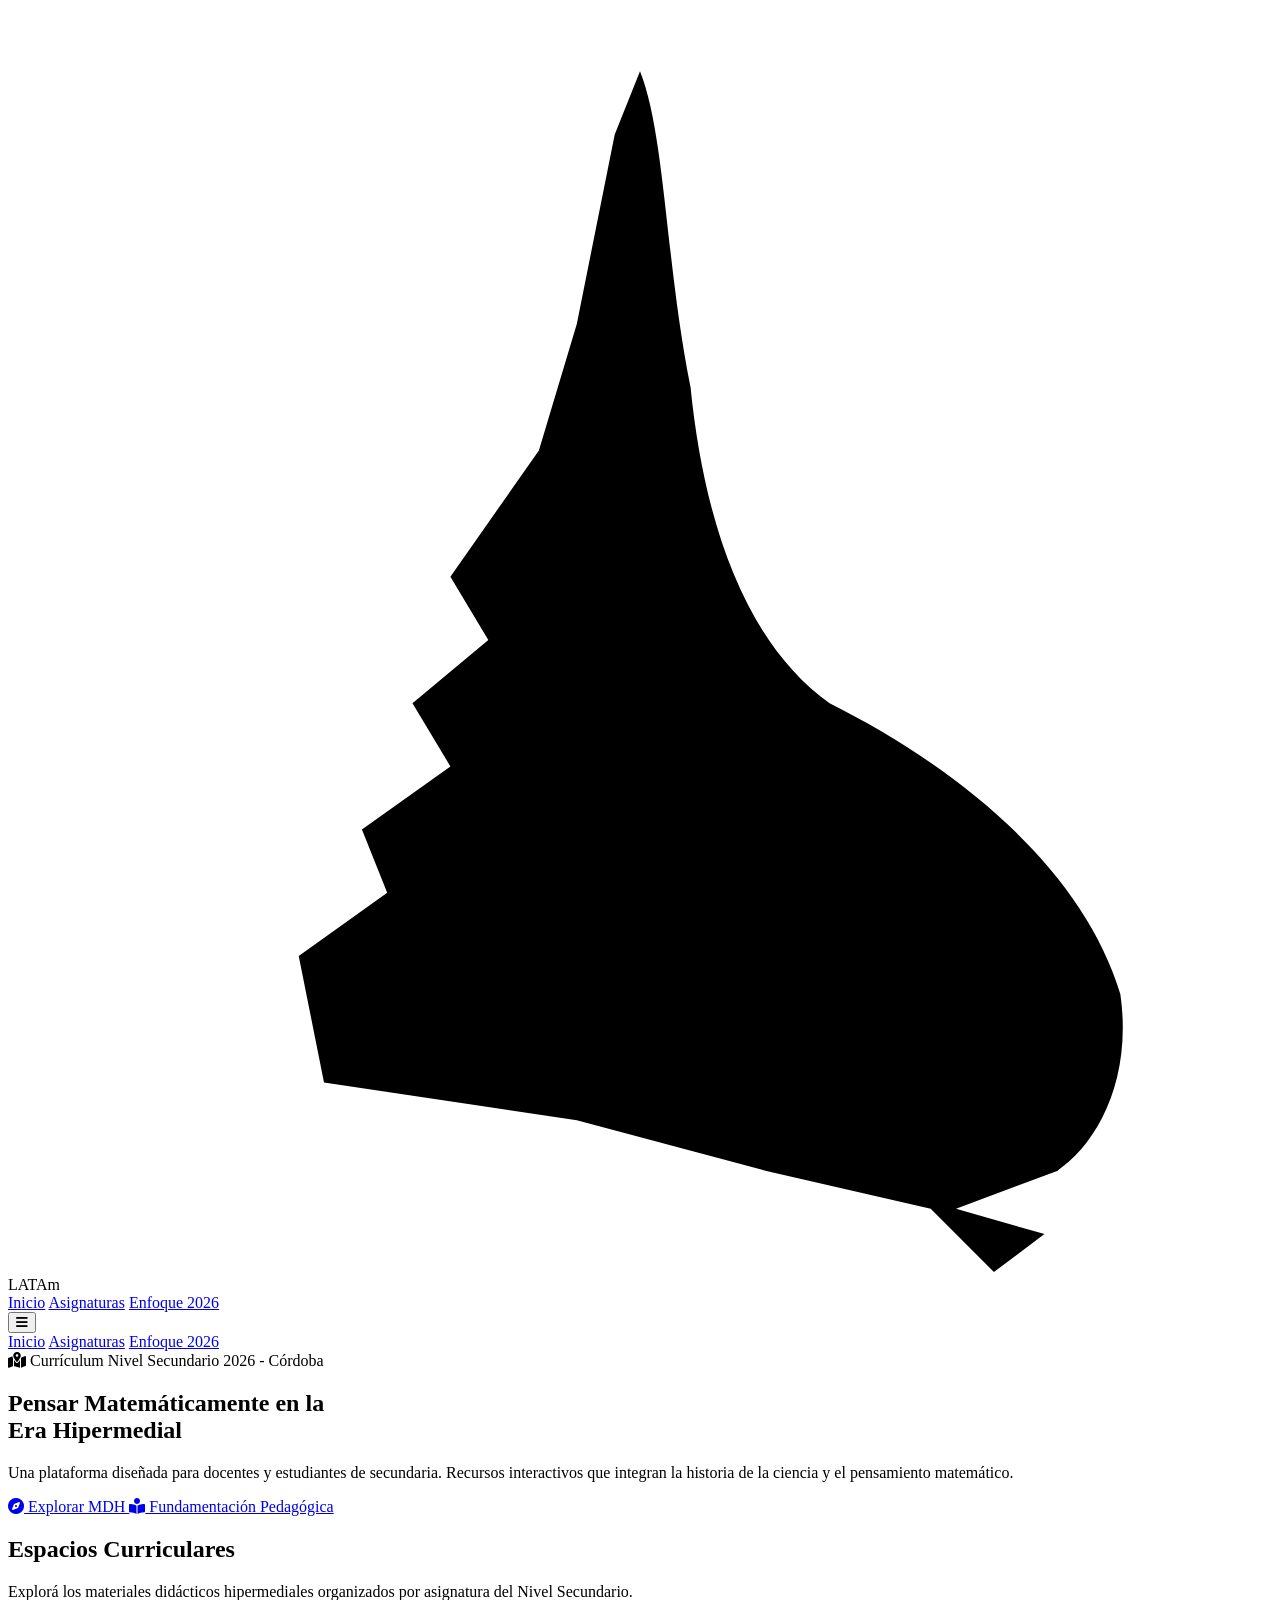
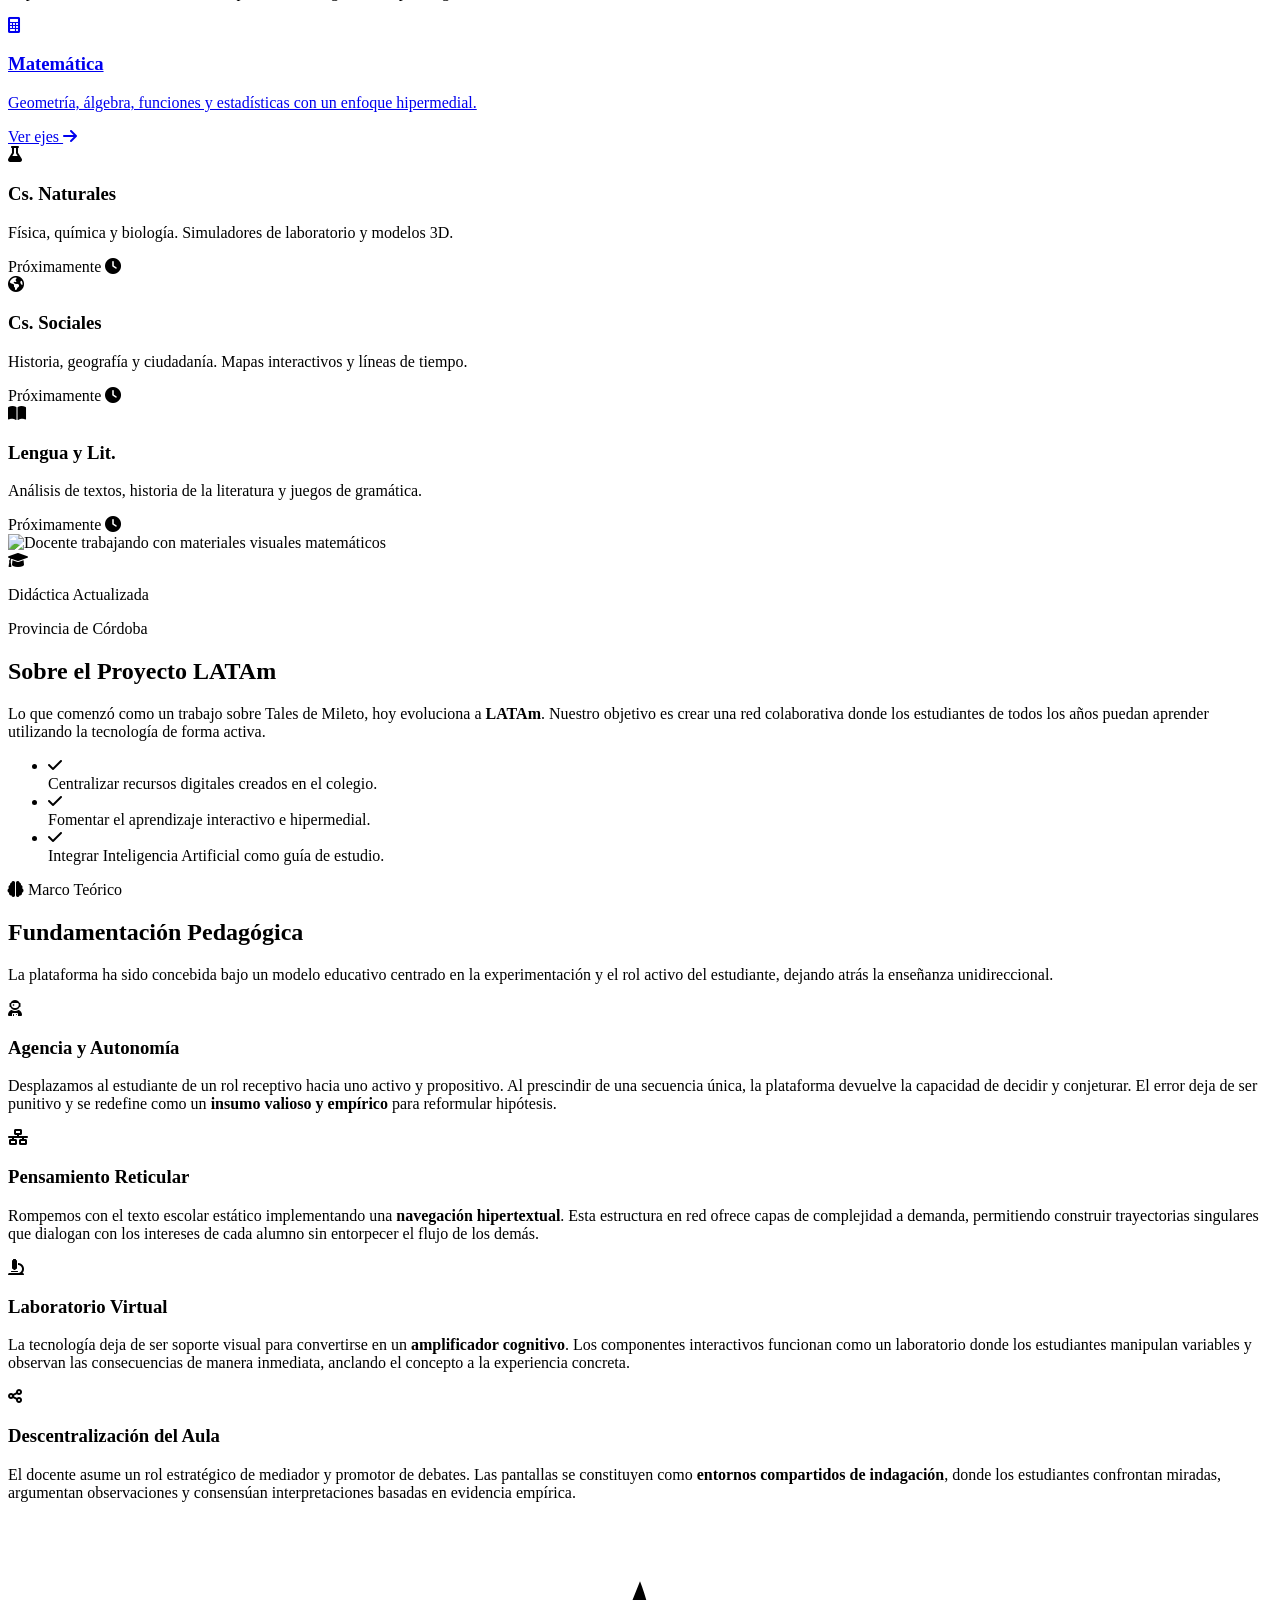
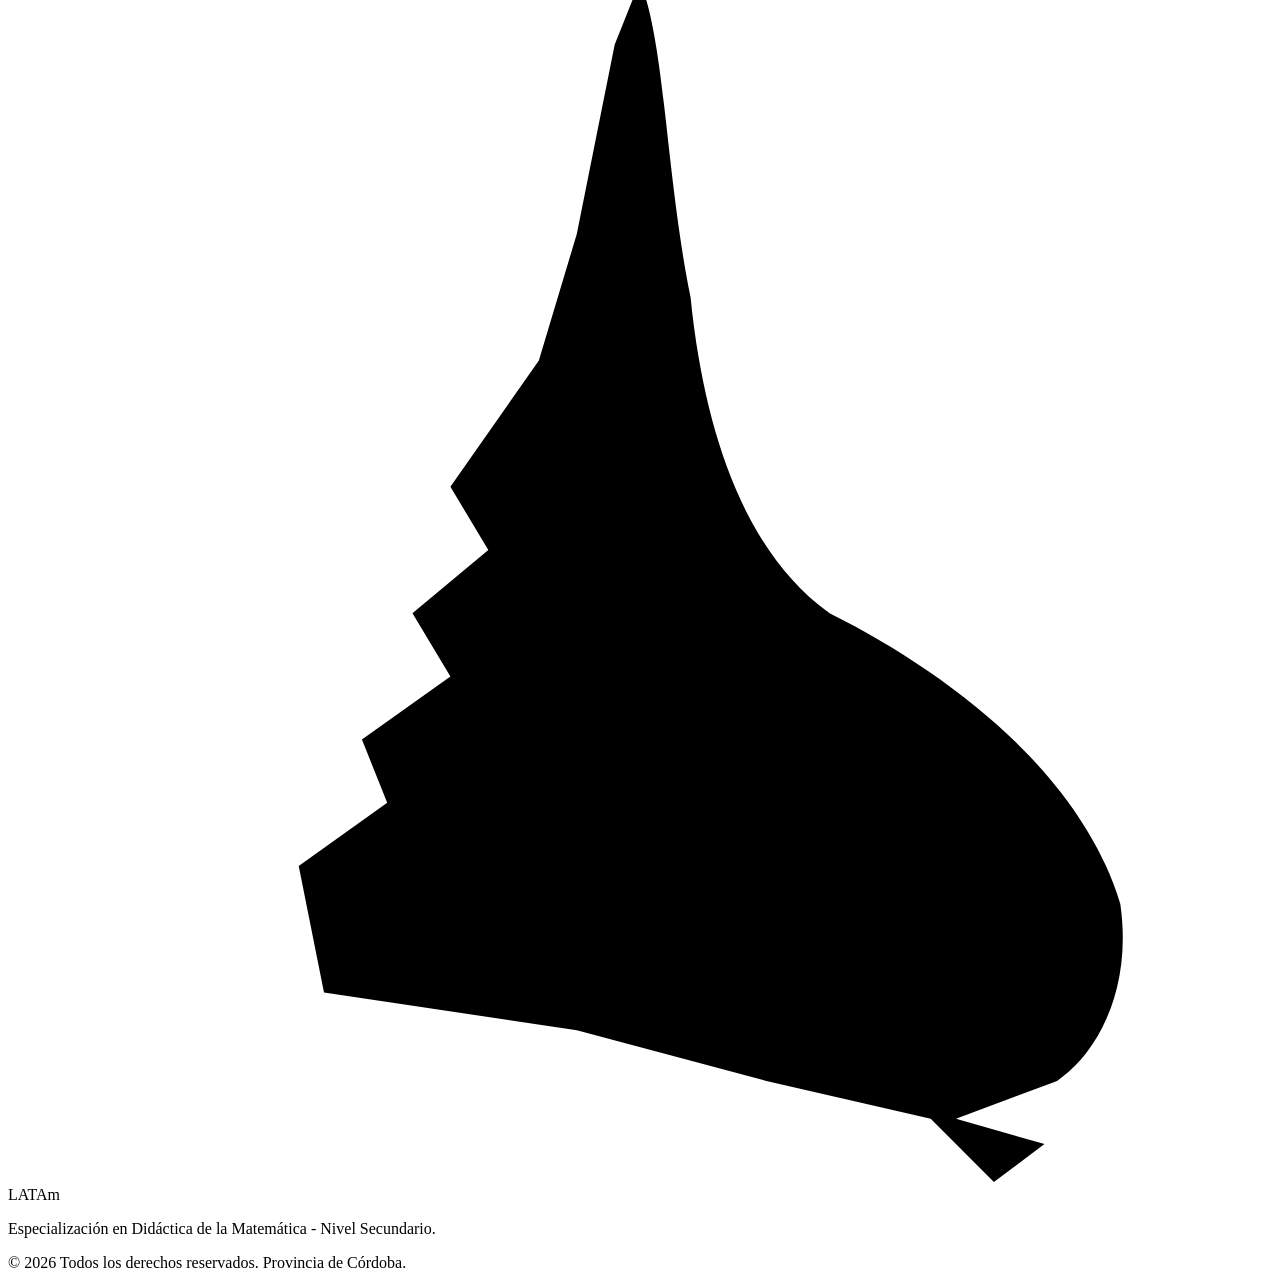
==== commit f63a50d2: "feat: integrar chatbot (backend serverless) y logos LATAm" ====
--- a/index.html
+++ b/index.html
@@ -115,8 +115,10 @@
             <div class="flex justify-between h-20 items-center">
                 <div class="flex-shrink-0 flex items-center gap-2 cursor-pointer">
                     <div
-                        class="w-10 h-10 bg-primary rounded-lg flex items-center justify-center text-white font-heading font-bold text-xl shadow-md">
-                        <i class="fa-solid fa-infinity text-lg"></i>
+                        class="w-10 h-10 bg-primary rounded-lg flex items-center justify-center text-white shadow-md">
+                        <svg viewBox="0 0 100 100" fill="currentColor" class="w-8 h-8">
+                            <path d="M50,5 C52,10 52,20 54,30 C55,40 58,50 65,55 C75,60 85,68 88,78 C89,85 86,90 83,92 L75,95 L82,97 L78,100 L73,95 L60,92 L45,88 L25,85 L23,75 L30,70 L28,65 L35,60 L32,55 L38,50 L35,45 L42,35 L45,25 L48,10 Z"/>
+                        </svg>
                     </div>
                     <span class="font-heading font-bold text-2xl tracking-tight text-dark">LAT<span
                             class="text-primary">Am</span></span>
@@ -127,10 +129,6 @@
                         class="text-slate-600 hover:text-primary font-medium transition">Asignaturas</a>
                     <a href="#nosotros" class="text-slate-600 hover:text-primary font-medium transition">Enfoque
                         2026</a>
-                    <button
-                        class="bg-primary hover:bg-primary/90 text-white px-5 py-2.5 rounded-full font-medium transition shadow-lg shadow-indigo-200/50 flex items-center gap-2">
-                        <i class="fa-solid fa-robot"></i> Asistente IA
-                    </button>
                 </div>
                 <!-- Botón de Menú Móvil (Hamburger) -->
                 <div class="flex items-center md:hidden">
@@ -146,9 +144,6 @@
                 <a href="#inicio" class="block px-3 py-2 rounded-lg text-base font-medium text-slate-600 hover:text-primary hover:bg-indigo-50/50 transition">Inicio</a>
                 <a href="#asignaturas" class="block px-3 py-2 rounded-lg text-base font-medium text-slate-600 hover:text-primary hover:bg-indigo-50/50 transition">Asignaturas</a>
                 <a href="#nosotros" class="block px-3 py-2 rounded-lg text-base font-medium text-slate-600 hover:text-primary hover:bg-indigo-50/50 transition">Enfoque 2026</a>
-                <button id="mobile-chat-btn-nav" class="w-full text-left bg-primary hover:bg-primary/90 text-white px-5 py-2.5 rounded-full font-medium transition shadow-lg shadow-indigo-200/50 flex items-center justify-center gap-2">
-                    <i class="fa-solid fa-robot"></i> Asistente IA
-                </button>
             </div>
         </div>
     </nav>
@@ -257,10 +252,12 @@
         </div>
     </section>
 
-    <!-- Nosotros Section -->
+    <!-- Nosotros / Fundamentación Section -->
     <section id="nosotros" class="py-24 bg-slate-50 border-t border-b border-slate-200">
         <div class="max-w-7xl mx-auto px-4 sm:px-6 lg:px-8">
-            <div class="flex flex-col lg:flex-row items-center gap-16">
+            
+            <!-- Orígenes del Proyecto (Se mantiene original) -->
+            <div class="flex flex-col lg:flex-row items-center gap-16 mb-24">
                 <div class="lg:w-1/2 animate-on-scroll">
                     <div class="relative">
                         <img src="https://images.unsplash.com/photo-1596496050827-8299e0220de1?ixlib=rb-4.0.3&auto=format&fit=crop&w=800&q=80"
@@ -310,6 +307,64 @@
                     </ul>
                 </div>
             </div>
+
+            <!-- Fundamentación Pedagógica (Nuevos 4 pilares) -->
+            <div class="text-center mb-16 animate-on-scroll">
+                <span class="inline-block py-1 px-4 rounded-full bg-rose-100/80 text-secondary font-semibold text-sm mb-4 border border-rose-200">
+                    <i class="fa-solid fa-brain mr-2"></i> Marco Teórico
+                </span>
+                <h2 class="text-3xl md:text-4xl font-heading font-bold text-dark mb-4">Fundamentación Pedagógica</h2>
+                <p class="text-slate-600 max-w-2xl mx-auto text-lg leading-relaxed">
+                    La plataforma ha sido concebida bajo un modelo educativo centrado en la experimentación y el rol activo del estudiante, dejando atrás la enseñanza unidireccional.
+                </p>
+            </div>
+
+            <div class="grid grid-cols-1 md:grid-cols-2 gap-8">
+                <!-- Pilar 1 -->
+                <div class="bg-white p-8 rounded-2xl shadow-sm border border-slate-200 hover:shadow-xl hover:shadow-indigo-500/10 transition-all duration-300 hover:-translate-y-1 animate-on-scroll">
+                    <div class="w-14 h-14 bg-indigo-50 text-primary rounded-2xl flex items-center justify-center text-2xl mb-6">
+                        <i class="fa-solid fa-user-astronaut"></i>
+                    </div>
+                    <h3 class="text-xl font-heading font-bold text-dark mb-3">Agencia y Autonomía</h3>
+                    <p class="text-slate-600 text-sm leading-relaxed">
+                        Desplazamos al estudiante de un rol receptivo hacia uno activo y propositivo. Al prescindir de una secuencia única, la plataforma devuelve la capacidad de decidir y conjeturar. El error deja de ser punitivo y se redefine como un <strong>insumo valioso y empírico</strong> para reformular hipótesis.
+                    </p>
+                </div>
+
+                <!-- Pilar 2 -->
+                <div class="bg-white p-8 rounded-2xl shadow-sm border border-slate-200 hover:shadow-xl hover:shadow-emerald-500/10 transition-all duration-300 hover:-translate-y-1 animate-on-scroll delay-100">
+                    <div class="w-14 h-14 bg-emerald-50 text-emerald-600 rounded-2xl flex items-center justify-center text-2xl mb-6">
+                        <i class="fa-solid fa-network-wired"></i>
+                    </div>
+                    <h3 class="text-xl font-heading font-bold text-dark mb-3">Pensamiento Reticular</h3>
+                    <p class="text-slate-600 text-sm leading-relaxed">
+                        Rompemos con el texto escolar estático implementando una <strong>navegación hipertextual</strong>. Esta estructura en red ofrece capas de complejidad a demanda, permitiendo construir trayectorias singulares que dialogan con los intereses de cada alumno sin entorpecer el flujo de los demás.
+                    </p>
+                </div>
+
+                <!-- Pilar 3 -->
+                <div class="bg-white p-8 rounded-2xl shadow-sm border border-slate-200 hover:shadow-xl hover:shadow-amber-500/10 transition-all duration-300 hover:-translate-y-1 animate-on-scroll delay-200">
+                    <div class="w-14 h-14 bg-amber-50 text-amber-600 rounded-2xl flex items-center justify-center text-2xl mb-6">
+                        <i class="fa-solid fa-microscope"></i>
+                    </div>
+                    <h3 class="text-xl font-heading font-bold text-dark mb-3">Laboratorio Virtual</h3>
+                    <p class="text-slate-600 text-sm leading-relaxed">
+                        La tecnología deja de ser soporte visual para convertirse en un <strong>amplificador cognitivo</strong>. Los componentes interactivos funcionan como un laboratorio donde los estudiantes manipulan variables y observan las consecuencias de manera inmediata, anclando el concepto a la experiencia concreta.
+                    </p>
+                </div>
+
+                <!-- Pilar 4 -->
+                <div class="bg-white p-8 rounded-2xl shadow-sm border border-slate-200 hover:shadow-xl hover:shadow-rose-500/10 transition-all duration-300 hover:-translate-y-1 animate-on-scroll delay-300">
+                    <div class="w-14 h-14 bg-rose-50 text-secondary rounded-2xl flex items-center justify-center text-2xl mb-6">
+                        <i class="fa-solid fa-share-nodes"></i>
+                    </div>
+                    <h3 class="text-xl font-heading font-bold text-dark mb-3">Descentralización del Aula</h3>
+                    <p class="text-slate-600 text-sm leading-relaxed">
+                        El docente asume un rol estratégico de mediador y promotor de debates. Las pantallas se constituyen como <strong>entornos compartidos de indagación</strong>, donde los estudiantes confrontan miradas, argumentan observaciones y consensúan interpretaciones basadas en evidencia empírica.
+                    </p>
+                </div>
+            </div>
+
         </div>
     </section>
 
@@ -317,7 +372,9 @@
     <footer class="bg-dark text-slate-400 py-12 border-t border-slate-800">
         <div class="max-w-7xl mx-auto px-4 sm:px-6 lg:px-8 text-center">
             <div class="flex justify-center items-center gap-2 mb-4">
-                <i class="fa-solid fa-infinity text-primary text-xl"></i>
+                <svg viewBox="0 0 100 100" fill="currentColor" class="w-8 h-8 text-primary">
+                    <path d="M50,5 C52,10 52,20 54,30 C55,40 58,50 65,55 C75,60 85,68 88,78 C89,85 86,90 83,92 L75,95 L82,97 L78,100 L73,95 L60,92 L45,88 L25,85 L23,75 L30,70 L28,65 L35,60 L32,55 L38,50 L35,45 L42,35 L45,25 L48,10 Z"/>
+                </svg>
                 <span class="font-heading font-bold text-xl text-white">LAT<span class="text-primary">Am</span></span>
             </div>
             <p class="mb-4">Especialización en Didáctica de la Matemática - Nivel Secundario.</p>
@@ -325,20 +382,7 @@
         </div>
     </footer>
 
-    <!-- Floating AI Widget -->
-    <div class="fixed bottom-6 right-6 flex flex-col items-end z-50 chat-bubble">
-        <div id="chat-msg"
-            class="bg-white p-4 rounded-2xl shadow-xl mb-3 text-sm font-medium text-slate-700 border border-slate-100 max-w-[calc(100vw-3.5rem)] sm:max-w-xs relative leading-relaxed transition-all duration-300 origin-bottom-right">
-            ¡Hola! Soy Descartes, el asistente de <strong>LATAm</strong>. ¿En qué tema del currículum te ayudo hoy?
-            <div
-                class="absolute -bottom-2 right-6 w-4 h-4 bg-white border-b border-r border-slate-100 transform rotate-45">
-            </div>
-        </div>
-        <button id="chat-btn"
-            class="w-14 h-14 bg-gradient-to-tr from-primary to-secondary rounded-full flex items-center justify-center text-white text-2xl shadow-xl hover:scale-110 transition-transform hover:shadow-primary/40 focus:outline-none">
-            <i class="fa-solid fa-robot"></i>
-        </button>
-    </div>
+    <!-- Espacio Footer -->
 
     <script>
         // Intersection Observer for scroll animations
@@ -360,17 +404,6 @@
             else navbar.classList.remove('scrolled');
         });
 
-        // Toggle Chat Bubble
-        const chatBtn = document.getElementById('chat-btn');
-        const chatMsg = document.getElementById('chat-msg');
-        if (chatBtn && chatMsg) {
-            chatBtn.addEventListener('click', () => {
-                chatMsg.classList.toggle('opacity-0');
-                chatMsg.classList.toggle('scale-0');
-                chatMsg.classList.toggle('pointer-events-none');
-            });
-        }
-
         // Mobile Menu Toggle
         const menuToggle = document.getElementById('mobile-menu-toggle');
         const mobileMenu = document.getElementById('mobile-menu');
@@ -398,21 +431,6 @@
                     }
                 });
             });
-
-            // Mobile chat button trigger
-            const mobileChatBtn = document.getElementById('mobile-chat-btn-nav');
-            if (mobileChatBtn && chatBtn) {
-                mobileChatBtn.addEventListener('click', () => {
-                    mobileMenu.classList.add('hidden');
-                    if (menuIcon) {
-                        menuIcon.classList.replace('fa-xmark', 'fa-bars');
-                    }
-                    // Toggle chat messaging if hidden
-                    if (chatMsg && (chatMsg.classList.contains('opacity-0') || chatMsg.classList.contains('scale-0'))) {
-                        chatBtn.click();
-                    }
-                });
-            }
         }
     </script>
 </body>
